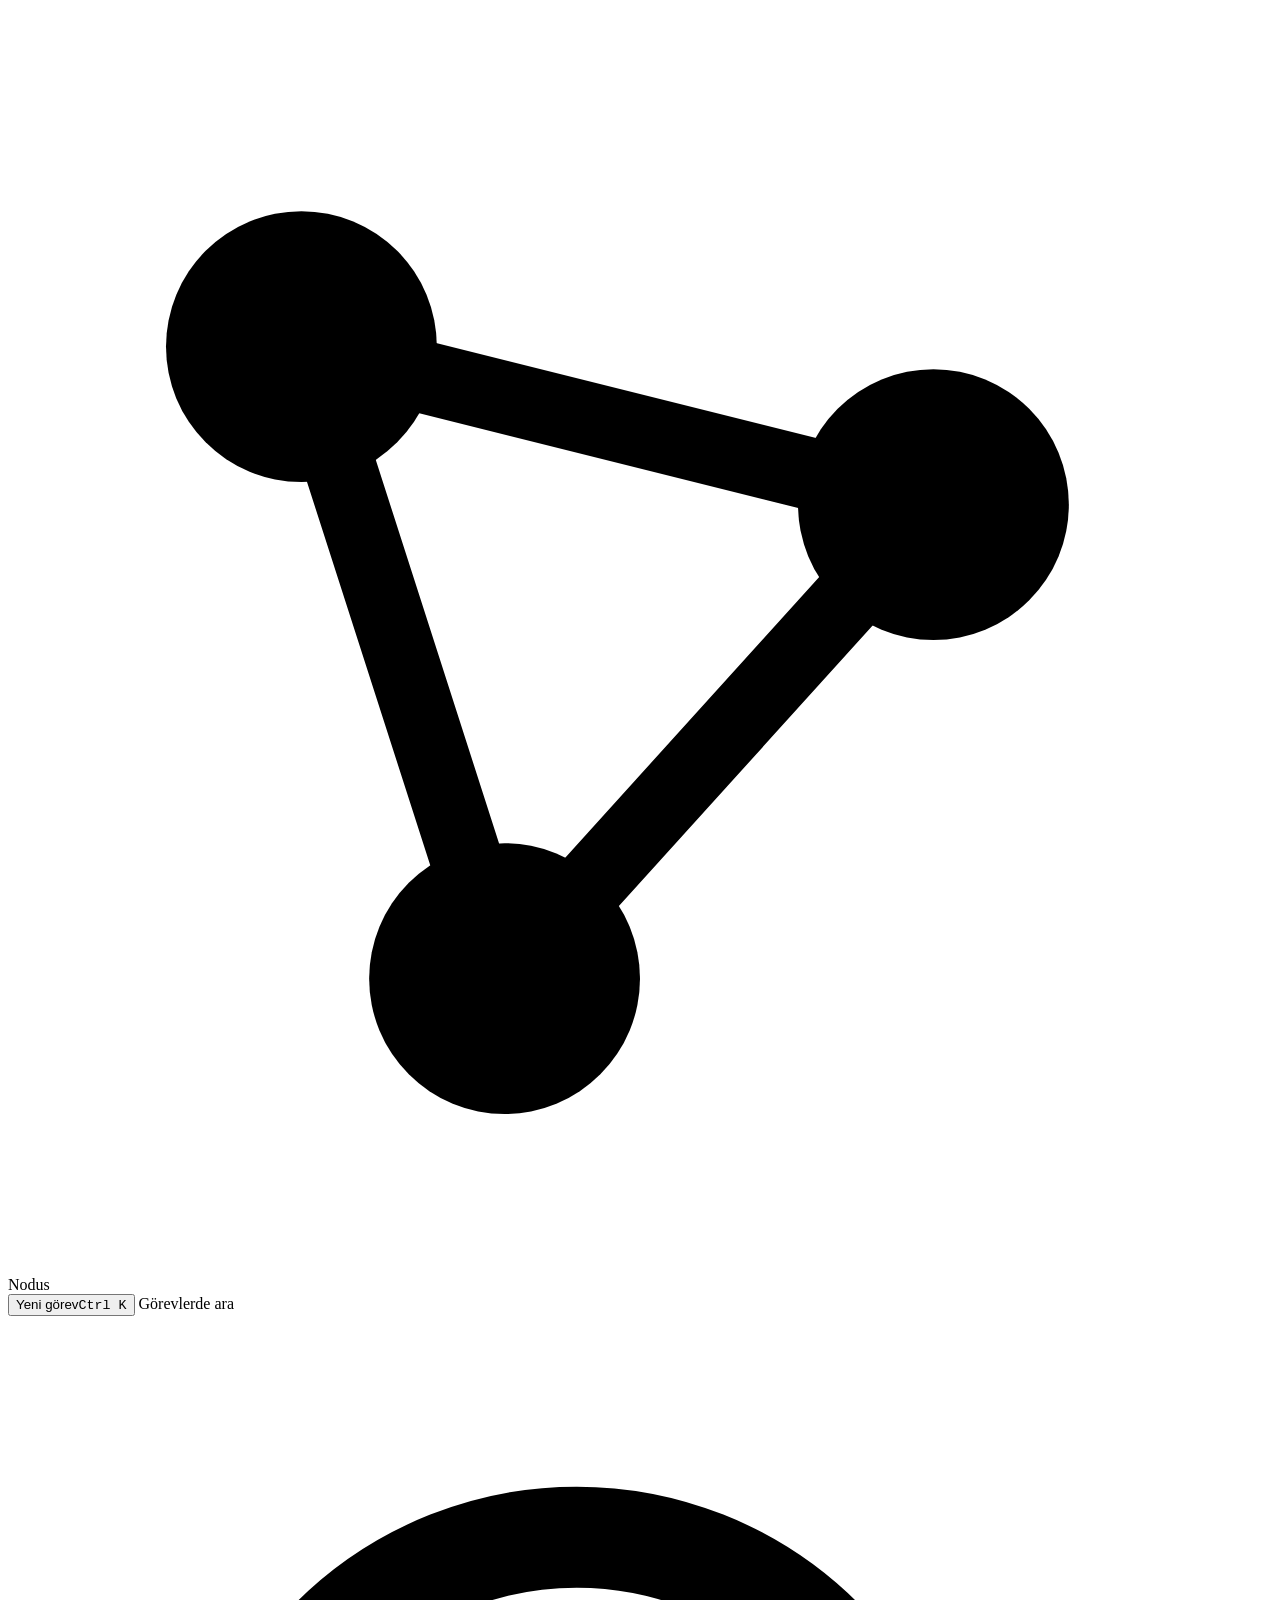
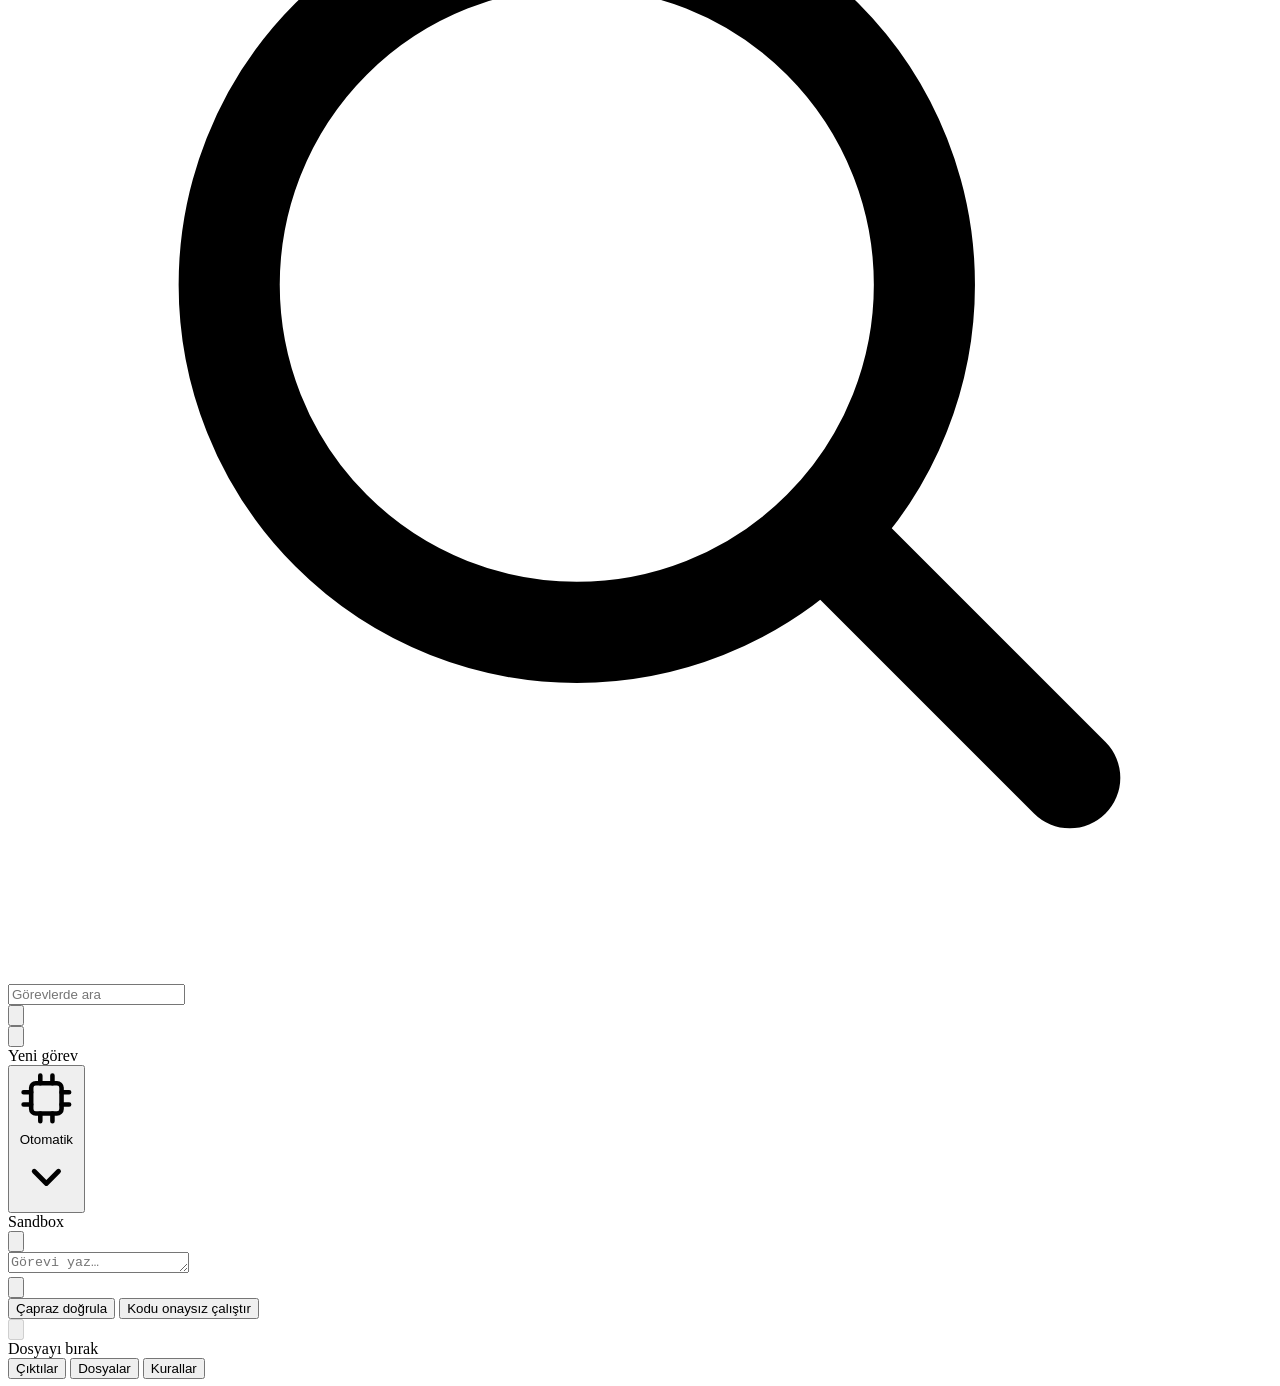
==== web/index.html @ 44e7b761 "feat: yeni web arayuzu (server.py + web/) ve acik/koyu tema - server.py: Starlette + SSE; ajan, onay" ====
<!doctype html>
<html lang="tr" data-theme="light">
<head>
<meta charset="utf-8">
<meta name="viewport" content="width=device-width, initial-scale=1">
<title>Nodus</title>
<link rel="icon" href="/static/favicon.svg" type="image/svg+xml">
<script src="/static/theme.js"></script>
<link rel="stylesheet" href="/static/fonts.css">
<link rel="stylesheet" href="/static/vendor/katex/katex.min.css">
<link rel="stylesheet" href="/static/app.css">
</head>
<body>
<div class="shell" id="shell" data-dock="open" data-rail="closed">

  <aside class="rail" id="rail" aria-label="Görevler">
    <div class="brand">
      <svg class="mark" viewBox="0 0 28 28" aria-hidden="true"><path d="M6.5 7.5 20.5 11 11 21.5Z" fill="none" stroke="currentColor" stroke-width="1.6" stroke-linejoin="round"/><circle cx="6.5" cy="7.5" r="3" fill="currentColor"/><circle cx="20.5" cy="11" r="3" fill="var(--accent)"/><circle cx="11" cy="21.5" r="3" fill="currentColor"/></svg>
      <span class="brand-name">Nodus</span>
    </div>
    <button class="btn btn-ink wide" id="new-task" type="button">Yeni görev<kbd>Ctrl K</kbd></button>
    <label class="search"><span class="sr">Görevlerde ara</span>
      <svg viewBox="0 0 20 20" aria-hidden="true"><circle cx="9" cy="9" r="5.5" fill="none" stroke="currentColor" stroke-width="1.6"/><path d="m13.2 13.2 3.6 3.6" stroke="currentColor" stroke-width="1.6" stroke-linecap="round"/></svg>
      <input id="session-search" type="search" placeholder="Görevlerde ara" autocomplete="off">
    </label>
    <nav class="sessions" id="session-list" aria-label="Önceki görevler"></nav>
    <div class="rail-foot">
      <div class="providers" id="provider-line"></div>
      <button class="icon-btn" id="open-settings" type="button" aria-label="Ayarlar" title="Ayarlar">
        <svg viewBox="0 0 20 20" aria-hidden="true"><path d="M8.3 2.5h3.4l.5 2.1 1.7 1 2-.8 1.7 2.9-1.6 1.5v2l1.6 1.5-1.7 2.9-2-.8-1.7 1-.5 2.1H8.3l-.5-2.1-1.7-1-2 .8-1.7-2.9 1.6-1.5v-2L2.4 7.7l1.7-2.9 2 .8 1.7-1Z" fill="none" stroke="currentColor" stroke-width="1.4" stroke-linejoin="round"/><circle cx="10" cy="10" r="2.4" fill="none" stroke="currentColor" stroke-width="1.4"/></svg>
      </button>
    </div>
  </aside>

  <main class="stage" id="stage">
    <header class="titleblock">
      <button class="icon-btn only-narrow" id="rail-toggle" type="button" aria-label="Görev listesini aç">
        <svg viewBox="0 0 20 20" aria-hidden="true"><path d="M3 5.5h14M3 10h14M3 14.5h14" stroke="currentColor" stroke-width="1.6" stroke-linecap="round"/></svg>
      </button>
      <div class="tb-cell tb-title"><span id="task-title">Yeni görev</span></div>
      <button class="tb-cell tb-btn" id="model-btn" type="button" aria-haspopup="listbox" aria-expanded="false">
        <svg viewBox="0 0 20 20" aria-hidden="true"><rect x="5" y="5" width="10" height="10" rx="1.5" fill="none" stroke="currentColor" stroke-width="1.5"/><path d="M8 2.5v2.5M12 2.5v2.5M8 15v2.5M12 15v2.5M2.5 8H5M2.5 12H5M15 8h2.5M15 12h2.5" stroke="currentColor" stroke-width="1.5" stroke-linecap="round"/></svg>
        <span id="model-label">Otomatik</span>
        <svg class="chev" viewBox="0 0 20 20" aria-hidden="true"><path d="m6 8 4 4 4-4" fill="none" stroke="currentColor" stroke-width="1.6" stroke-linecap="round" stroke-linejoin="round"/></svg>
      </button>
      <div class="tb-cell tb-sandbox" id="sandbox-cell"><i class="dot"></i><span>Sandbox</span></div>
      <button class="icon-btn" id="dock-toggle" type="button" aria-label="Yan panel" aria-pressed="true" title="Yan panel">
        <svg viewBox="0 0 20 20" aria-hidden="true"><rect x="2.5" y="3.5" width="15" height="13" rx="2" fill="none" stroke="currentColor" stroke-width="1.5"/><path d="M12.5 3.5v13" stroke="currentColor" stroke-width="1.5"/></svg>
      </button>
    </header>

    <div class="menu" id="model-menu" role="listbox" aria-label="Model" hidden></div>

    <section class="sheet" id="sheet" aria-label="Hesap föyü" tabindex="-1">
      <div class="sheet-inner" id="sheet-inner"></div>
    </section>

    <div class="composer-zone">
      <div id="gate-slot"></div>
      <form class="composer" id="composer" autocomplete="off">
        <div class="chips" id="chips"></div>
        <textarea id="prompt" rows="1" placeholder="Görevi yaz…" aria-label="Görev"></textarea>
        <div class="composer-bar">
          <button class="icon-btn" id="attach" type="button" aria-label="Dosya ekle" title="Dosya ekle (görsel, PDF, Excel, Word, CSV)">
            <svg viewBox="0 0 20 20" aria-hidden="true"><path d="M16.2 9.6 9.9 15.9a3.6 3.6 0 0 1-5.1-5.1l6.6-6.6a2.4 2.4 0 0 1 3.4 3.4l-6.6 6.6a1.2 1.2 0 0 1-1.7-1.7l6-6" fill="none" stroke="currentColor" stroke-width="1.5" stroke-linecap="round" stroke-linejoin="round"/></svg>
          </button>
          <button class="icon-btn" id="mic" type="button" aria-label="Sesli komut" title="Sesli komut" hidden>
            <svg viewBox="0 0 20 20" aria-hidden="true"><rect x="7.5" y="2.5" width="5" height="9" rx="2.5" fill="none" stroke="currentColor" stroke-width="1.5"/><path d="M4.5 9.5a5.5 5.5 0 0 0 11 0M10 15v2.5" fill="none" stroke="currentColor" stroke-width="1.5" stroke-linecap="round"/></svg>
          </button>
          <div class="opts">
            <button class="tgl" id="opt-verify" type="button" aria-pressed="true" title="Ağır görevlerde cevap, farklı bir sağlayıcının modeline bağımsız olarak denetletilir."><i></i>Çapraz doğrula</button>
            <button class="tgl danger" id="opt-auto" type="button" aria-pressed="false" title="Açıkken Python kodu senden onay istemeden çalışır. İnternetten içerik okunduktan sonra yine onay sorulur."><i></i>Kodu onaysız çalıştır</button>
          </div>
          <span class="grow"></span>
          <button class="send" id="send" type="submit" aria-label="Gönder" disabled>
            <svg viewBox="0 0 20 20" aria-hidden="true"><path d="M10 16V4.5M5 9.2 10 4.2l5 5" fill="none" stroke="currentColor" stroke-width="1.8" stroke-linecap="round" stroke-linejoin="round"/></svg>
          </button>
        </div>
        <input type="file" id="file-input" multiple hidden accept=".png,.jpg,.jpeg,.csv,.txt,.md,.json,.xlsx,.pdf,.docx">
      </form>
    </div>
    <div class="drop" id="drop"><span>Dosyayı bırak</span></div>
  </main>

  <aside class="dock" id="dock" aria-label="Çıktılar ve dosyalar">
    <div class="tabs" role="tablist">
      <button role="tab" id="tab-out" aria-selected="true" aria-controls="pane-out" data-tab="out">Çıktılar</button>
      <button role="tab" id="tab-files" aria-selected="false" aria-controls="pane-files" data-tab="files">Dosyalar</button>
      <button role="tab" id="tab-rules" aria-selected="false" aria-controls="pane-rules" data-tab="rules">Kurallar</button>
    </div>
    <div class="pane" id="pane-out" role="tabpanel" aria-labelledby="tab-out"></div>
    <div class="pane" id="pane-files" role="tabpanel" aria-labelledby="tab-files" hidden></div>
    <div class="pane" id="pane-rules" role="tabpanel" aria-labelledby="tab-rules" hidden></div>
  </aside>
  <div class="scrim" id="scrim"></div>
</div>

<dialog class="dlg" id="settings" aria-labelledby="settings-h">
  <form method="dialog" class="dlg-head"><h2 id="settings-h">Ayarlar</h2><button class="icon-btn" aria-label="Kapat">
    <svg viewBox="0 0 20 20" aria-hidden="true"><path d="m5 5 10 10M15 5 5 15" stroke="currentColor" stroke-width="1.6" stroke-linecap="round"/></svg></button></form>
  <div class="dlg-body" id="settings-body"></div>
</dialog>

<dialog class="lightbox" id="lightbox" aria-label="Görsel önizleme">
  <form method="dialog"><button class="lb-close" aria-label="Kapat">
    <svg viewBox="0 0 20 20" aria-hidden="true"><path d="m5 5 10 10M15 5 5 15" stroke="currentColor" stroke-width="1.8" stroke-linecap="round"/></svg></button></form>
  <img id="lightbox-img" alt="">
</dialog>

<div class="toasts" id="toasts" role="status" aria-live="assertive"></div>

<script src="/static/vendor/marked.min.js"></script>
<script src="/static/vendor/purify.min.js"></script>
<script src="/static/vendor/highlight.min.js"></script>
<script src="/static/vendor/katex/katex.min.js"></script>
<script src="/static/vendor/katex/auto-render.min.js"></script>
<script src="/static/app.js"></script>
</body>
</html>
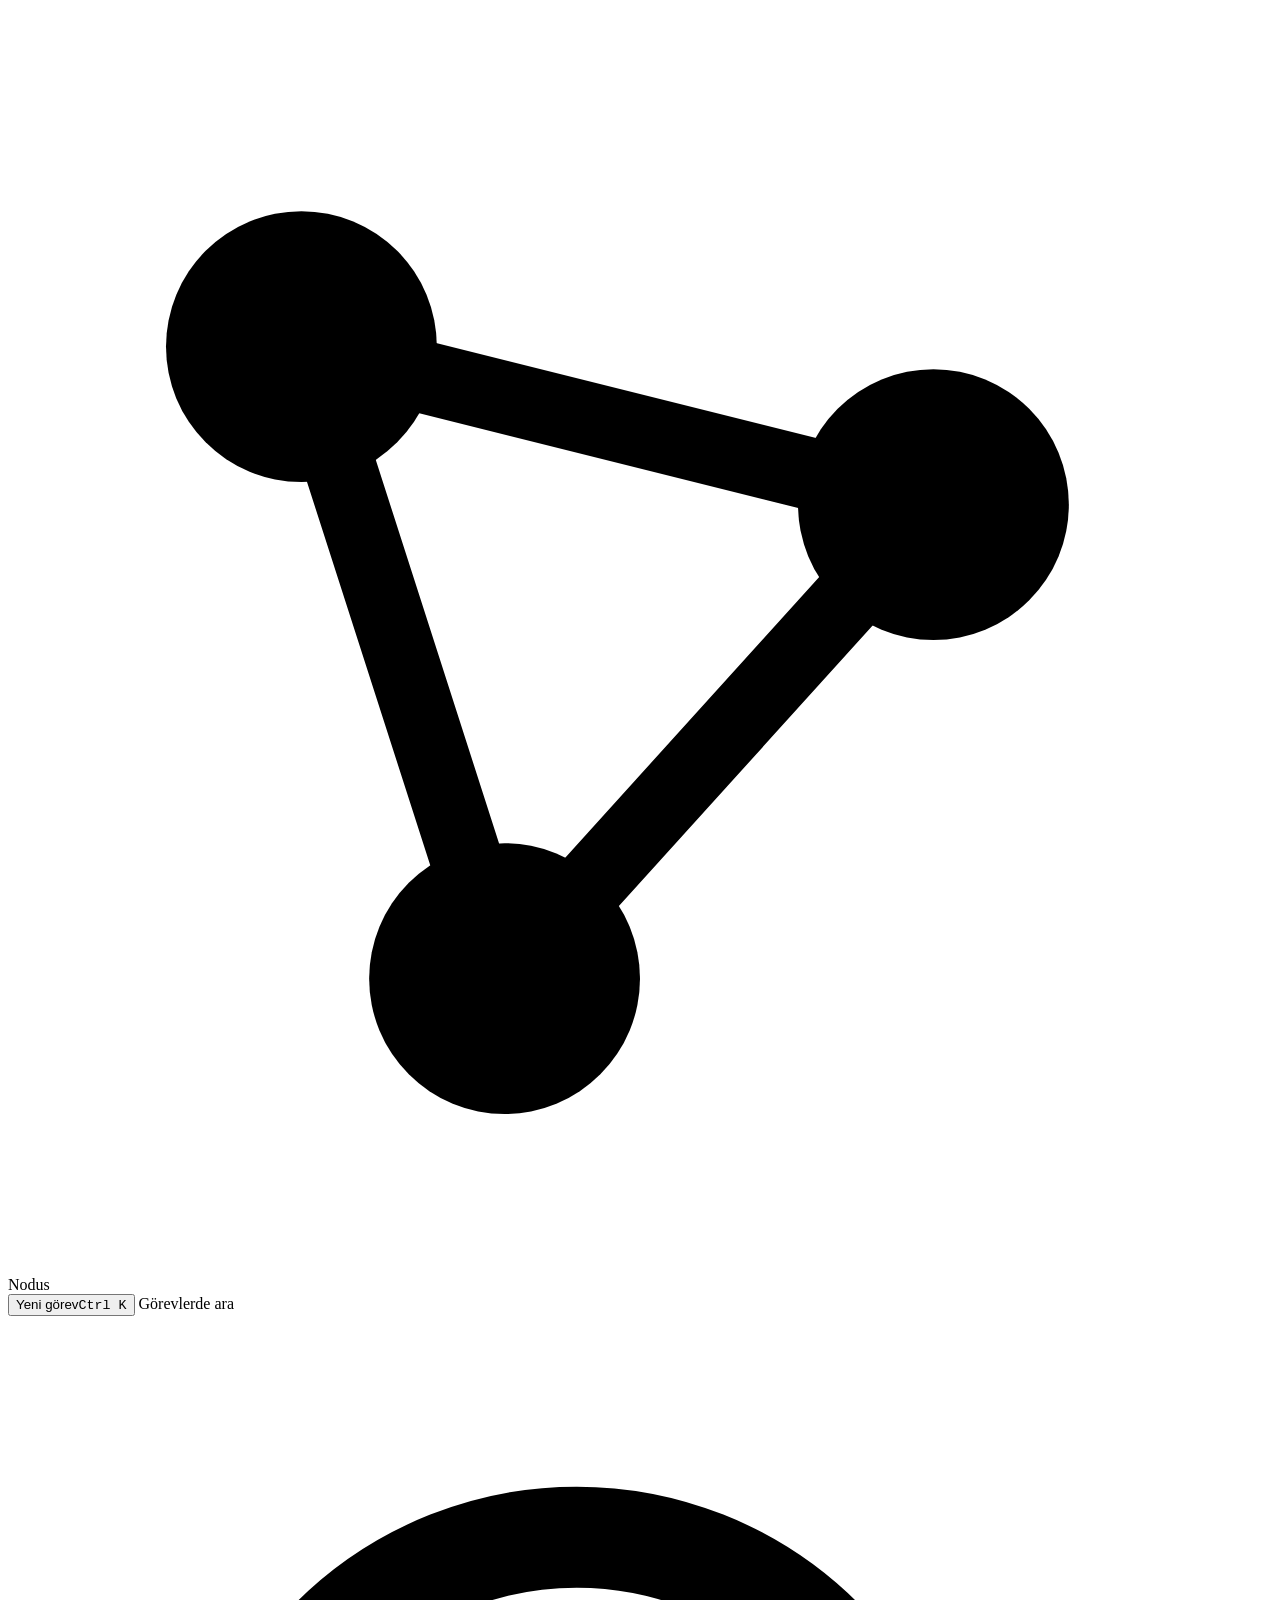
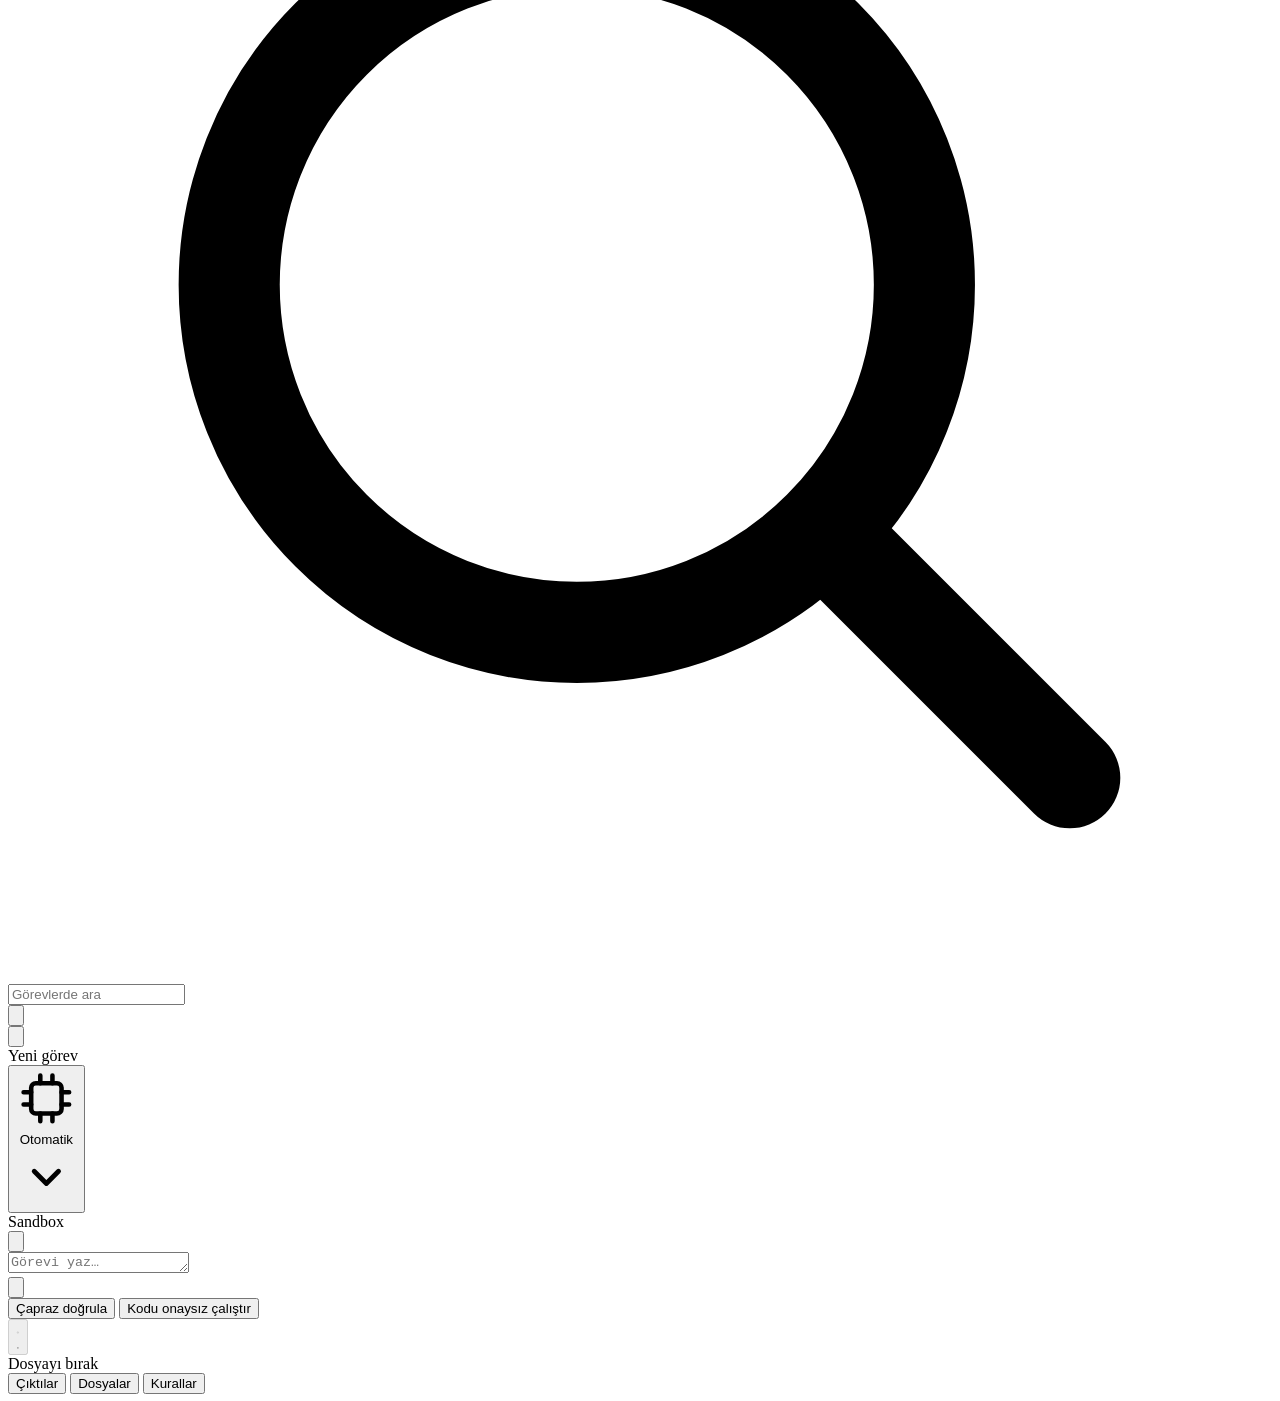
==== commit d4b6db41: "feat: gorevi durdurma, kalici adim kaydi, Turkce cikti metinleri ve $...$ denklem destegi - /api/sto" ====
--- a/web/index.html
+++ b/web/index.html
@@ -74,6 +74,7 @@
           <span class="grow"></span>
           <button class="send" id="send" type="submit" aria-label="Gönder" disabled>
             <svg viewBox="0 0 20 20" aria-hidden="true"><path d="M10 16V4.5M5 9.2 10 4.2l5 5" fill="none" stroke="currentColor" stroke-width="1.8" stroke-linecap="round" stroke-linejoin="round"/></svg>
+            <svg class="ico-stop" viewBox="0 0 20 20" aria-hidden="true"><rect x="5.5" y="5.5" width="9" height="9" rx="1.8" fill="currentColor"/></svg>
           </button>
         </div>
         <input type="file" id="file-input" multiple hidden accept=".png,.jpg,.jpeg,.csv,.txt,.md,.json,.xlsx,.pdf,.docx">
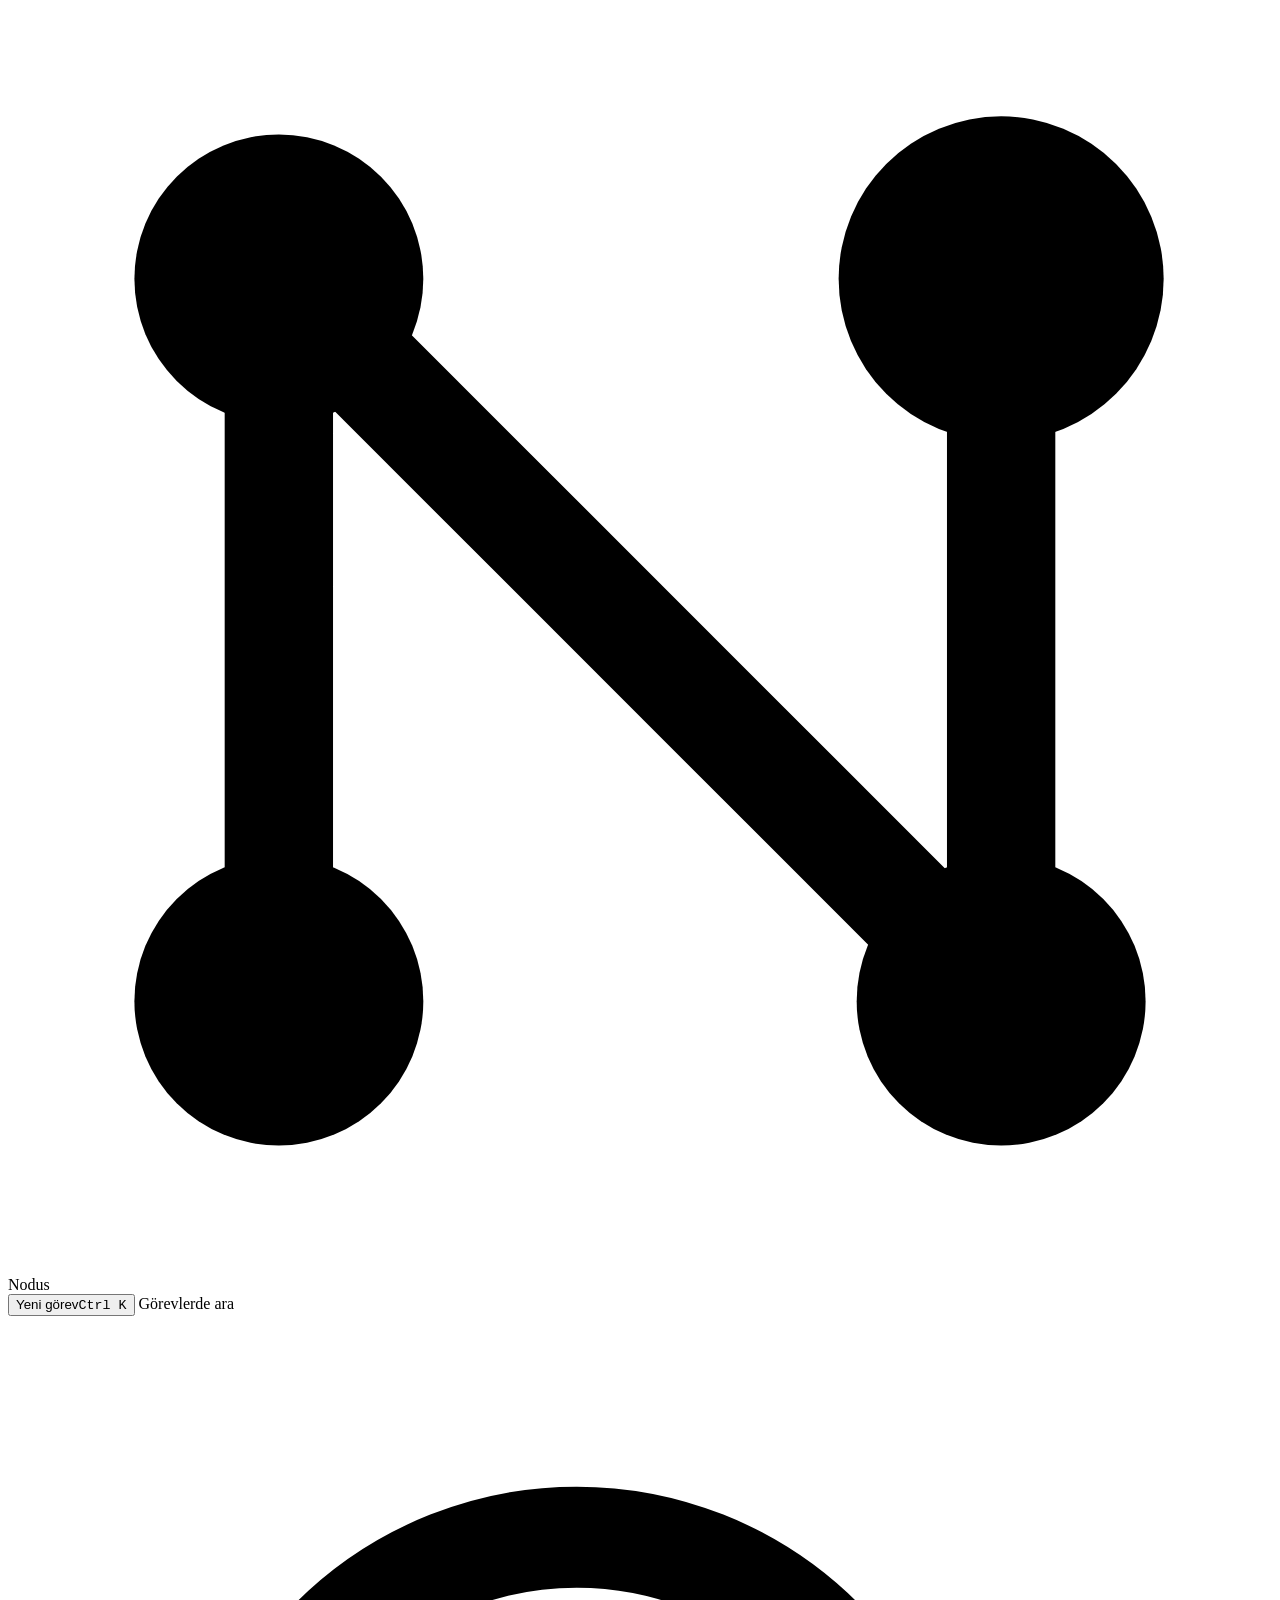
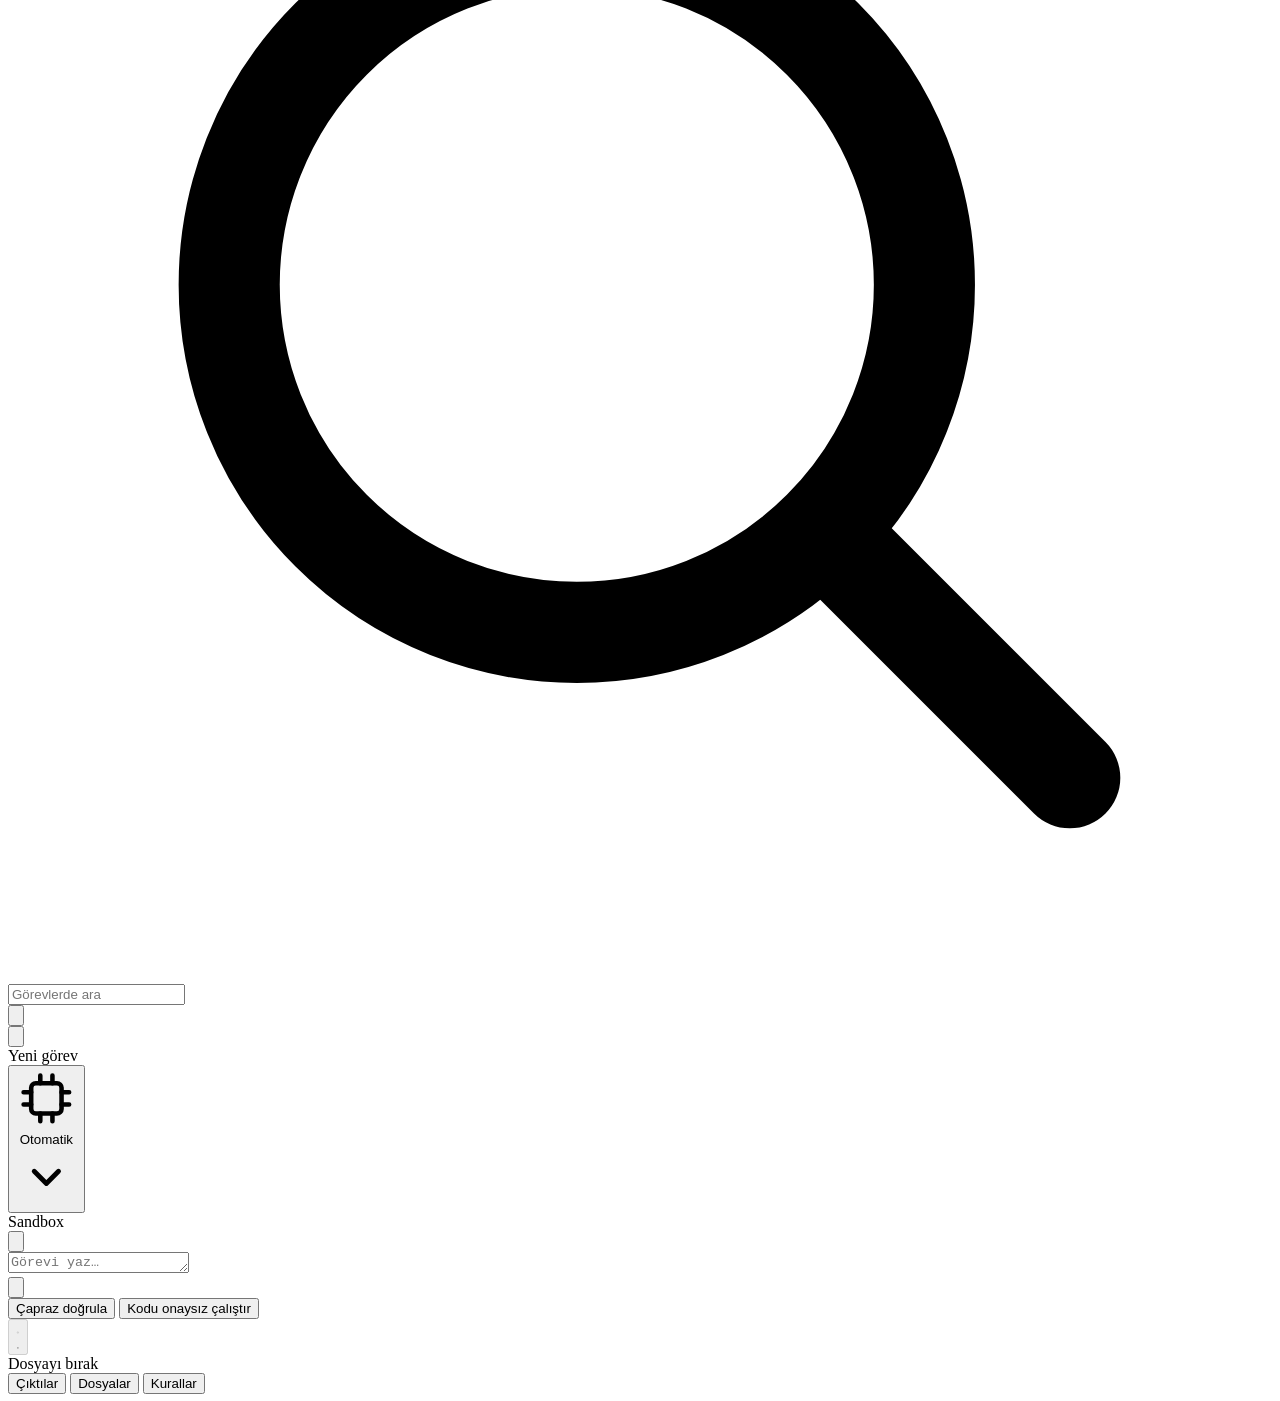
==== commit 873f6a35: "feat: yeni logo (N kafes), pompa/mil/civata/duvar isi gecisi hesaplari; surum 1.3-beta" ====
--- a/web/index.html
+++ b/web/index.html
@@ -5,6 +5,8 @@
 <meta name="viewport" content="width=device-width, initial-scale=1">
 <title>Nodus</title>
 <link rel="icon" href="/static/favicon.svg" type="image/svg+xml">
+<link rel="icon" href="/static/favicon.ico" sizes="any">
+<link rel="apple-touch-icon" href="/static/apple-touch-icon.png">
 <script src="/static/theme.js"></script>
 <link rel="stylesheet" href="/static/fonts.css">
 <link rel="stylesheet" href="/static/vendor/katex/katex.min.css">
@@ -15,7 +17,7 @@
 
   <aside class="rail" id="rail" aria-label="Görevler">
     <div class="brand">
-      <svg class="mark" viewBox="0 0 28 28" aria-hidden="true"><path d="M6.5 7.5 20.5 11 11 21.5Z" fill="none" stroke="currentColor" stroke-width="1.6" stroke-linejoin="round"/><circle cx="6.5" cy="7.5" r="3" fill="currentColor"/><circle cx="20.5" cy="11" r="3" fill="var(--accent)"/><circle cx="11" cy="21.5" r="3" fill="currentColor"/></svg>
+      <svg class="mark" viewBox="0 0 28 28" aria-hidden="true"><path d="M6 22V6l16 16V6" fill="none" stroke="currentColor" stroke-width="2.4" stroke-linejoin="round" stroke-linecap="round"/><circle cx="6" cy="22" r="3.2" fill="currentColor"/><circle cx="6" cy="6" r="3.2" fill="currentColor"/><circle cx="22" cy="22" r="3.2" fill="currentColor"/><circle cx="22" cy="6" r="3.6" fill="var(--accent)"/></svg>
       <span class="brand-name">Nodus</span>
     </div>
     <button class="btn btn-ink wide" id="new-task" type="button">Yeni görev<kbd>Ctrl K</kbd></button>
@@ -102,6 +104,16 @@
   <div class="dlg-body" id="settings-body"></div>
 </dialog>
 
+<dialog class="dlg" id="setup" aria-labelledby="setup-h">
+  <div class="dlg-head"><h2 id="setup-h">Başlamak için bir anahtar ekle</h2></div>
+  <div class="dlg-body" id="setup-body"></div>
+</dialog>
+
+<dialog class="dlg" id="update" aria-labelledby="update-h">
+  <div class="dlg-head"><h2 id="update-h">Yeni sürüm hazır</h2></div>
+  <div class="dlg-body" id="update-body"></div>
+</dialog>
+
 <dialog class="lightbox" id="lightbox" aria-label="Görsel önizleme">
   <form method="dialog"><button class="lb-close" aria-label="Kapat">
     <svg viewBox="0 0 20 20" aria-hidden="true"><path d="m5 5 10 10M15 5 5 15" stroke="currentColor" stroke-width="1.8" stroke-linecap="round"/></svg></button></form>
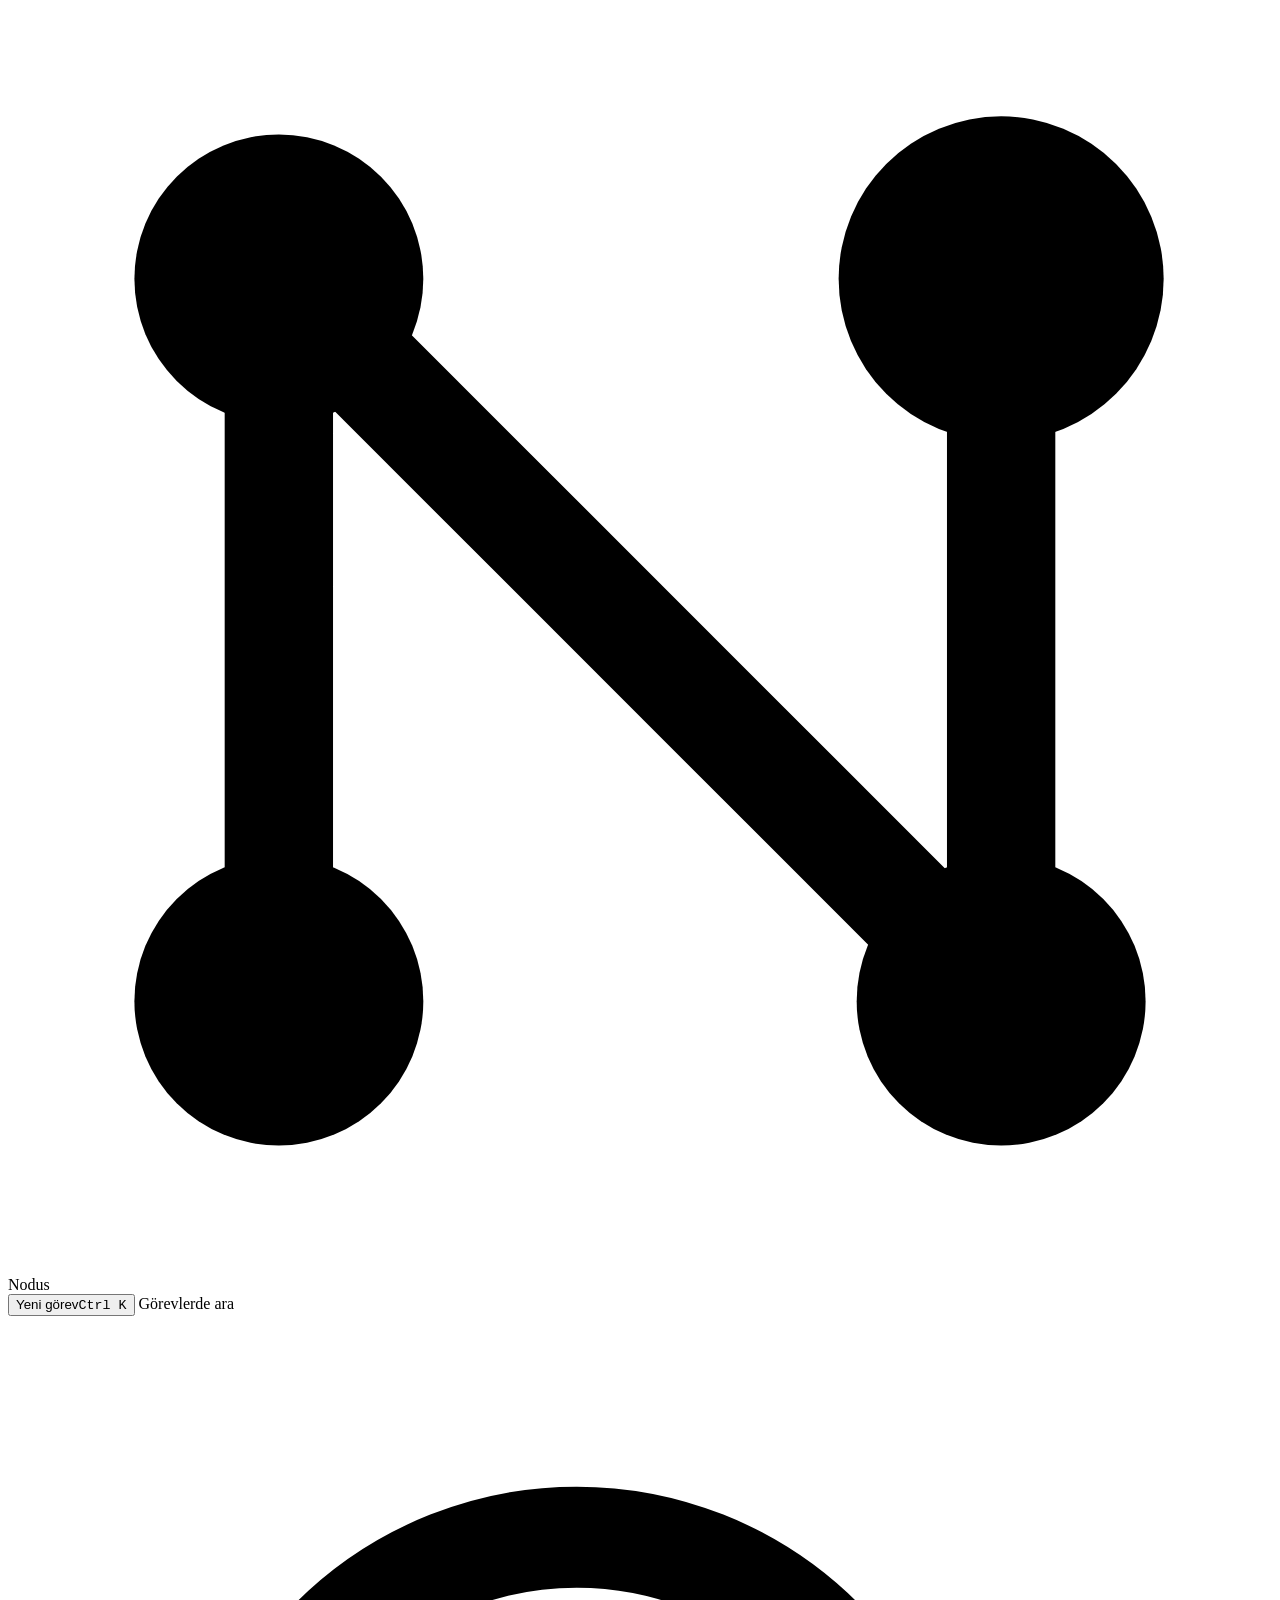
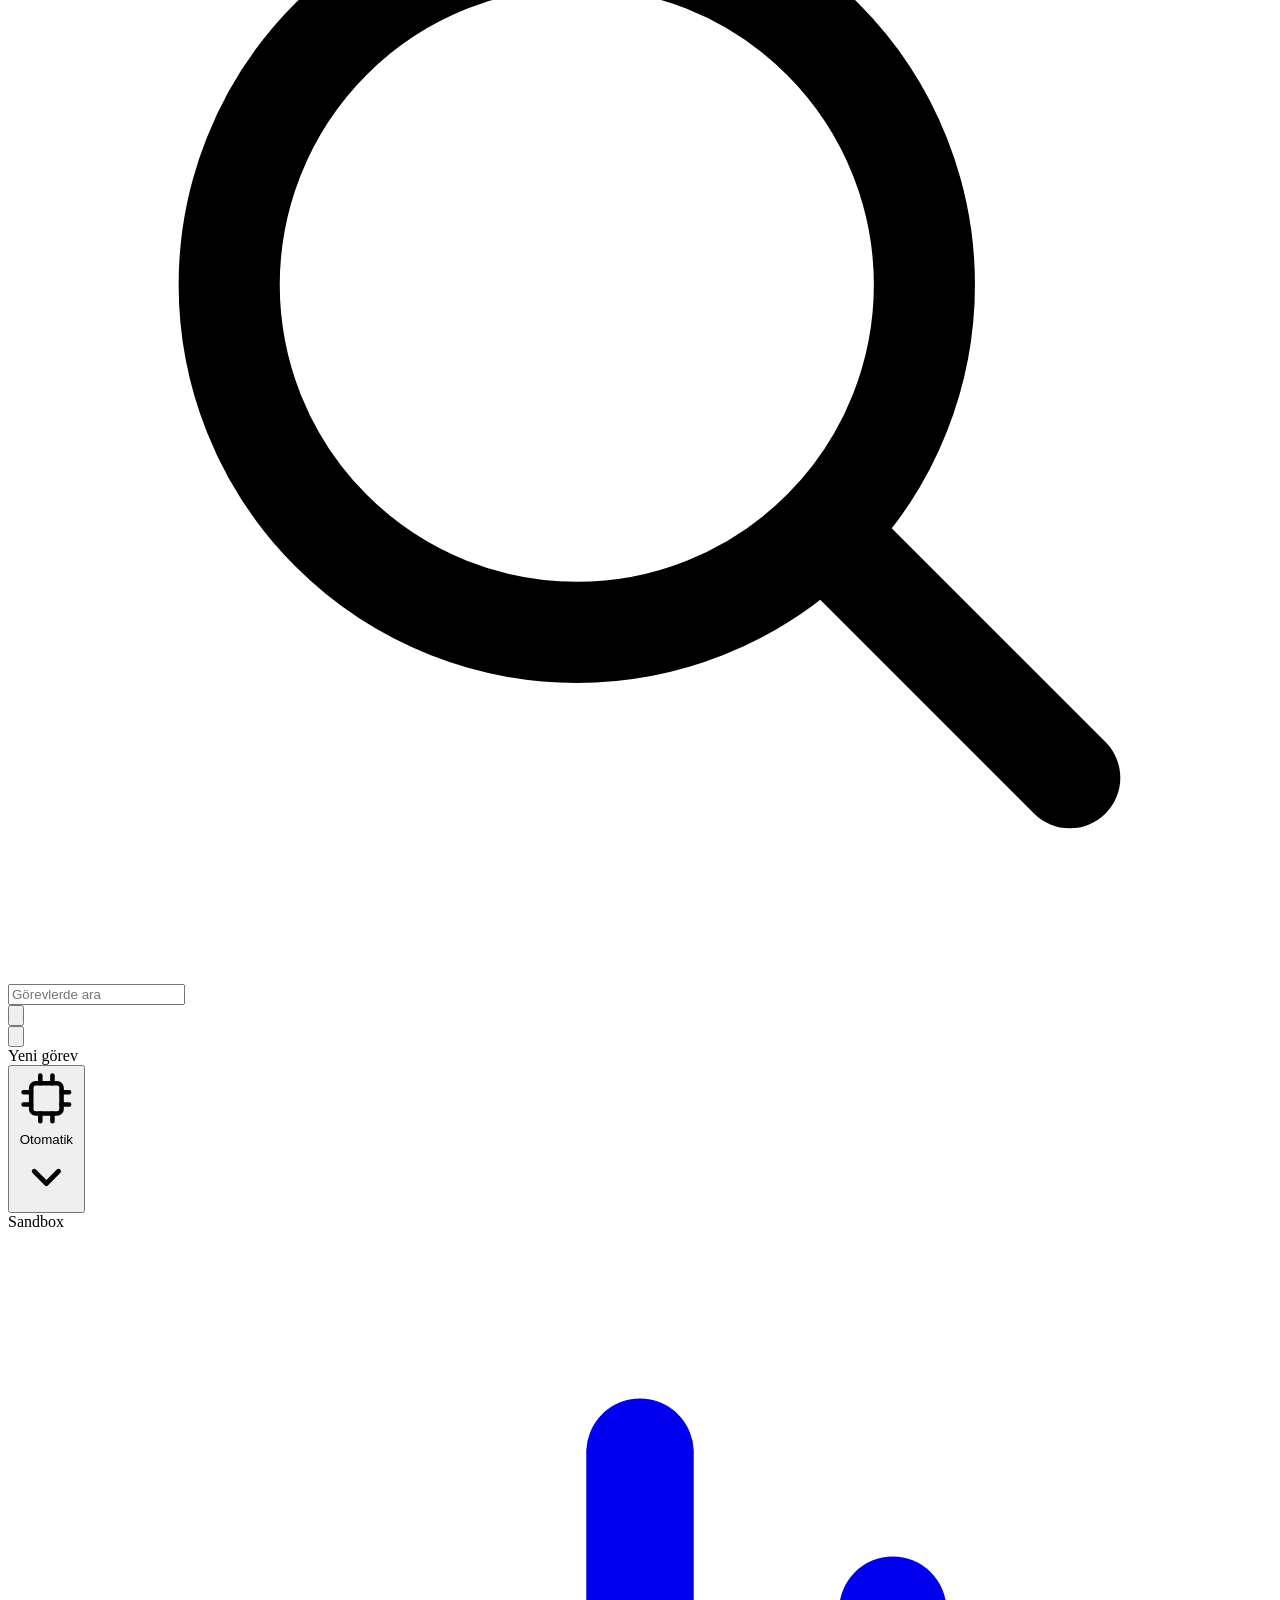
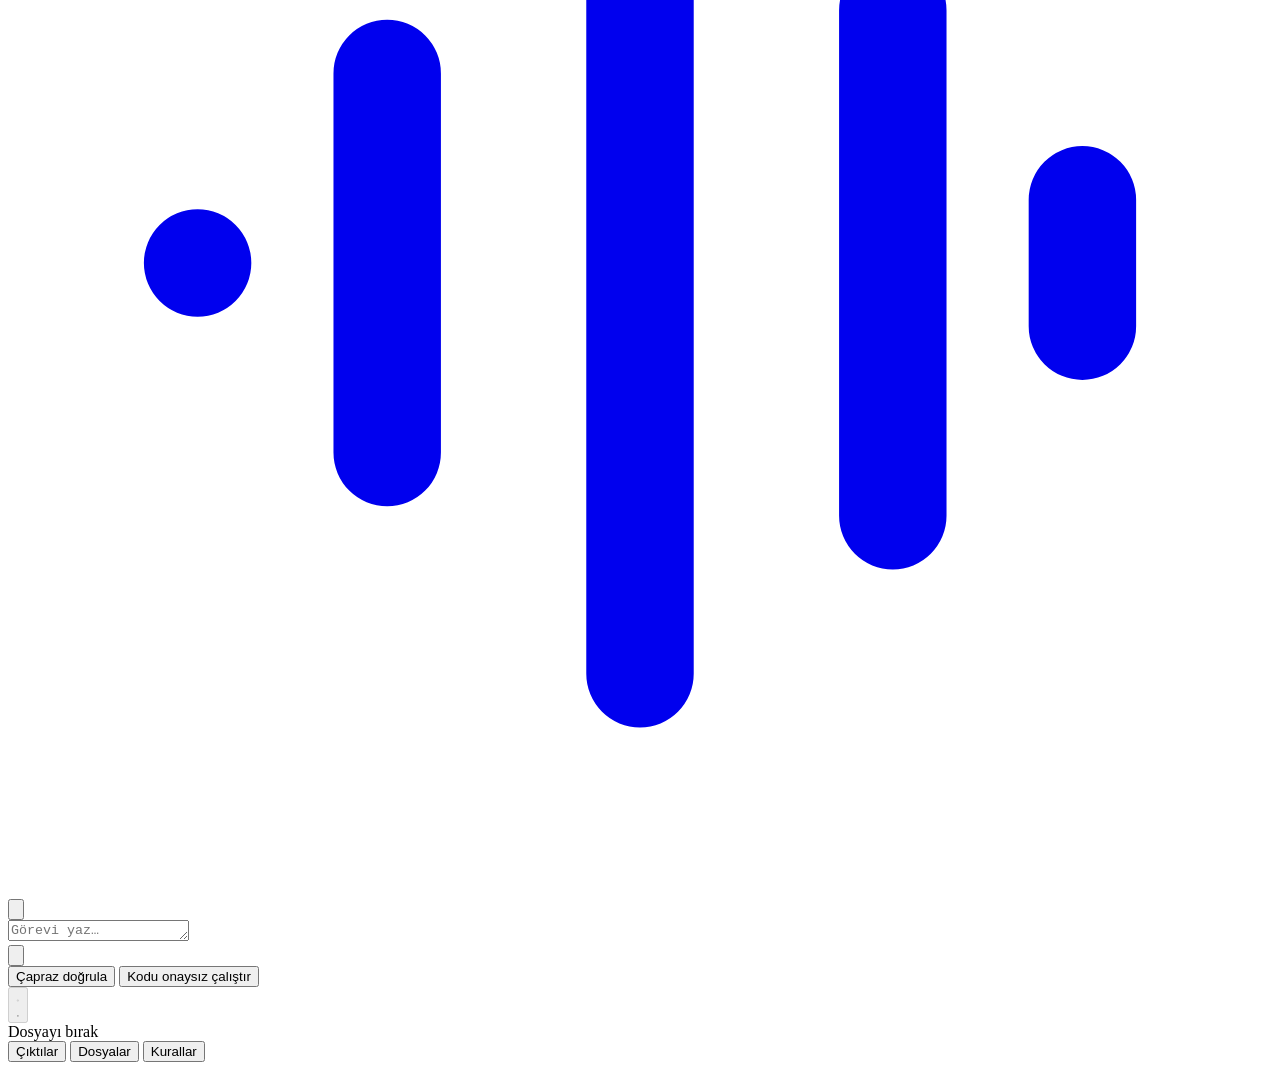
==== commit ee4d1d58: "feat: sesli mod (/voice): Jarvis tarzi arayuz, ucretsiz Microsoft sinir agi sesi, onaysiz mod - Ayri" ====
--- a/web/index.html
+++ b/web/index.html
@@ -46,6 +46,9 @@
         <svg class="chev" viewBox="0 0 20 20" aria-hidden="true"><path d="m6 8 4 4 4-4" fill="none" stroke="currentColor" stroke-width="1.6" stroke-linecap="round" stroke-linejoin="round"/></svg>
       </button>
       <div class="tb-cell tb-sandbox" id="sandbox-cell"><i class="dot"></i><span>Sandbox</span></div>
+      <a class="icon-btn" href="/voice" target="_blank" rel="noopener" aria-label="Sesli mod (yeni sekmede açılır)" title="Sesli mod (yeni sekmede açılır)">
+        <svg viewBox="0 0 20 20" aria-hidden="true"><path d="M3 10v0M6 7v6M10 3.5v13M14 6v8M17 9v2" stroke="currentColor" stroke-width="1.7" stroke-linecap="round" fill="none"/></svg>
+      </a>
       <button class="icon-btn" id="dock-toggle" type="button" aria-label="Yan panel" aria-pressed="true" title="Yan panel">
         <svg viewBox="0 0 20 20" aria-hidden="true"><rect x="2.5" y="3.5" width="15" height="13" rx="2" fill="none" stroke="currentColor" stroke-width="1.5"/><path d="M12.5 3.5v13" stroke="currentColor" stroke-width="1.5"/></svg>
       </button>
@@ -71,7 +74,7 @@
           </button>
           <div class="opts">
             <button class="tgl" id="opt-verify" type="button" aria-pressed="true" title="Ağır görevlerde cevap, farklı bir sağlayıcının modeline bağımsız olarak denetletilir."><i></i>Çapraz doğrula</button>
-            <button class="tgl danger" id="opt-auto" type="button" aria-pressed="false" title="Açıkken Python kodu senden onay istemeden çalışır. İnternetten içerik okunduktan sonra yine onay sorulur."><i></i>Kodu onaysız çalıştır</button>
+            <button class="tgl danger" id="opt-auto" type="button" aria-pressed="false" title="Açıkken Python kodu ve kabuk komutları senden onay istemeden çalışır (seçim hatırlanır). Dosya silme ve internetten içerik okunduktan sonraki işlemler yine onay ister."><i></i>Kodu onaysız çalıştır</button>
           </div>
           <span class="grow"></span>
           <button class="send" id="send" type="submit" aria-label="Gönder" disabled>
@@ -97,6 +100,7 @@
   </aside>
   <div class="scrim" id="scrim"></div>
 </div>
+<script src="/static/dock-init.js"></script>
 
 <dialog class="dlg" id="settings" aria-labelledby="settings-h">
   <form method="dialog" class="dlg-head"><h2 id="settings-h">Ayarlar</h2><button class="icon-btn" aria-label="Kapat">
